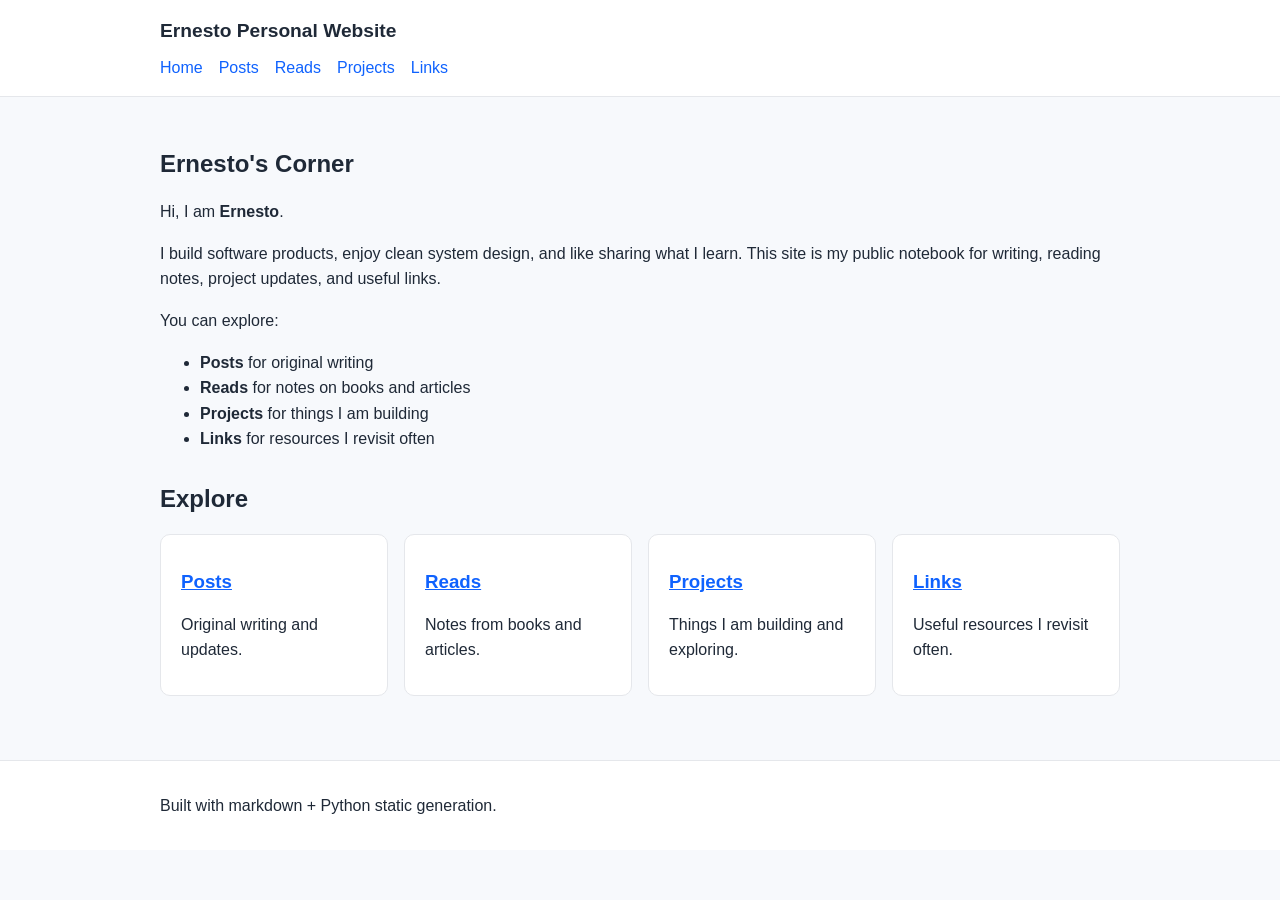
==== docs/index.html @ 76aa3886 "Add initial pages build and change destination" ====
<!DOCTYPE html>
<html lang="en">
  <head>
    <meta charset="utf-8">
    <meta name="viewport" content="width=device-width, initial-scale=1">
    <title>Ernesto&#39;s Corner | Ernesto Personal Website</title>
    <link rel="stylesheet" href="/assets/style.css">
  </head>
  <body>
    <header class="site-header">
      <div class="container">
        <a class="site-title" href="/">Ernesto Personal Website</a>
        <nav aria-label="Main navigation">
          <ul class="nav-list">
            <li>
              <a href="/" aria-current="page">Home</a>
            </li>
            <li>
              <a href="/posts/" >Posts</a>
            </li>
            <li>
              <a href="/reads/" >Reads</a>
            </li>
            <li>
              <a href="/projects/" >Projects</a>
            </li>
            <li>
              <a href="/links/" >Links</a>
            </li>
          </ul>
        </nav>
      </div>
    </header>

    <main class="container">
<section class="home-intro">
  <h1>Ernesto&#39;s Corner</h1>
  <div class="prose"><p>Hi, I am <strong>Ernesto</strong>.</p>
<p>I build software products, enjoy clean system design, and like sharing what I learn.
This site is my public notebook for writing, reading notes, project updates, and useful links.</p>
<p>You can explore:</p>
<ul>
<li><strong>Posts</strong> for original writing</li>
<li><strong>Reads</strong> for notes on books and articles</li>
<li><strong>Projects</strong> for things I am building</li>
<li><strong>Links</strong> for resources I revisit often</li>
</ul></div>
</section>

<section>
  <h2>Explore</h2>
  <div class="card-grid">
    <article class="card">
      <h3><a href="/posts/">Posts</a></h3>
      <p>Original writing and updates.</p>
    </article>
    <article class="card">
      <h3><a href="/reads/">Reads</a></h3>
      <p>Notes from books and articles.</p>
    </article>
    <article class="card">
      <h3><a href="/projects/">Projects</a></h3>
      <p>Things I am building and exploring.</p>
    </article>
    <article class="card">
      <h3><a href="/links/">Links</a></h3>
      <p>Useful resources I revisit often.</p>
    </article>
  </div>
</section>
    </main>

    <footer class="site-footer">
      <div class="container">
        <p>Built with markdown + Python static generation.</p>
      </div>
    </footer>
  </body>
</html>
---- assets/style.css ----
:root {
  --bg: #f7f9fc;
  --surface: #ffffff;
  --text: #1f2937;
  --muted: #6b7280;
  --accent: #0f62fe;
  --border: #e5e7eb;
}

* {
  box-sizing: border-box;
}

body {
  margin: 0;
  font-family: Inter, -apple-system, BlinkMacSystemFont, "Segoe UI", Roboto, sans-serif;
  line-height: 1.6;
  background: var(--bg);
  color: var(--text);
}

a {
  color: var(--accent);
}

.container {
  width: min(960px, calc(100% - 2rem));
  margin: 0 auto;
}

.site-header,
.site-footer {
  background: var(--surface);
  border-bottom: 1px solid var(--border);
}

.site-footer {
  border-top: 1px solid var(--border);
  border-bottom: 0;
  margin-top: 3rem;
}

.site-header .container,
.site-footer .container {
  padding: 1rem 0;
}

.site-title {
  font-size: 1.2rem;
  font-weight: 700;
  text-decoration: none;
  color: inherit;
}

.nav-list {
  margin: 0.5rem 0 0;
  padding: 0;
  display: flex;
  gap: 1rem;
  list-style: none;
  flex-wrap: wrap;
}

.nav-list a {
  text-decoration: none;
}

main.container {
  padding: 2rem 0 1rem;
}

h1,
h2,
h3 {
  line-height: 1.25;
}

.prose p,
.prose ul,
.prose ol {
  margin-top: 0;
  margin-bottom: 1rem;
}

.home-intro {
  margin-bottom: 2rem;
}

.card-grid {
  display: grid;
  grid-template-columns: repeat(auto-fit, minmax(220px, 1fr));
  gap: 1rem;
}

.card,
.post-card {
  background: var(--surface);
  border: 1px solid var(--border);
  border-radius: 10px;
  padding: 1rem 1.25rem;
}

.post-card {
  margin-bottom: 1.25rem;
}

.meta {
  color: var(--muted);
  margin-top: -0.5rem;
}

.summary {
  margin-bottom: 0.75rem;
}

.tag-list {
  margin: 1rem 0 0;
  padding: 0;
  list-style: none;
  display: flex;
  gap: 0.5rem;
  flex-wrap: wrap;
}

.tag-list li {
  background: #eef2ff;
  color: #3730a3;
  border-radius: 999px;
  padding: 0.15rem 0.6rem;
  font-size: 0.85rem;
}

.section-description {
  color: var(--muted);
  margin-top: -0.25rem;
}
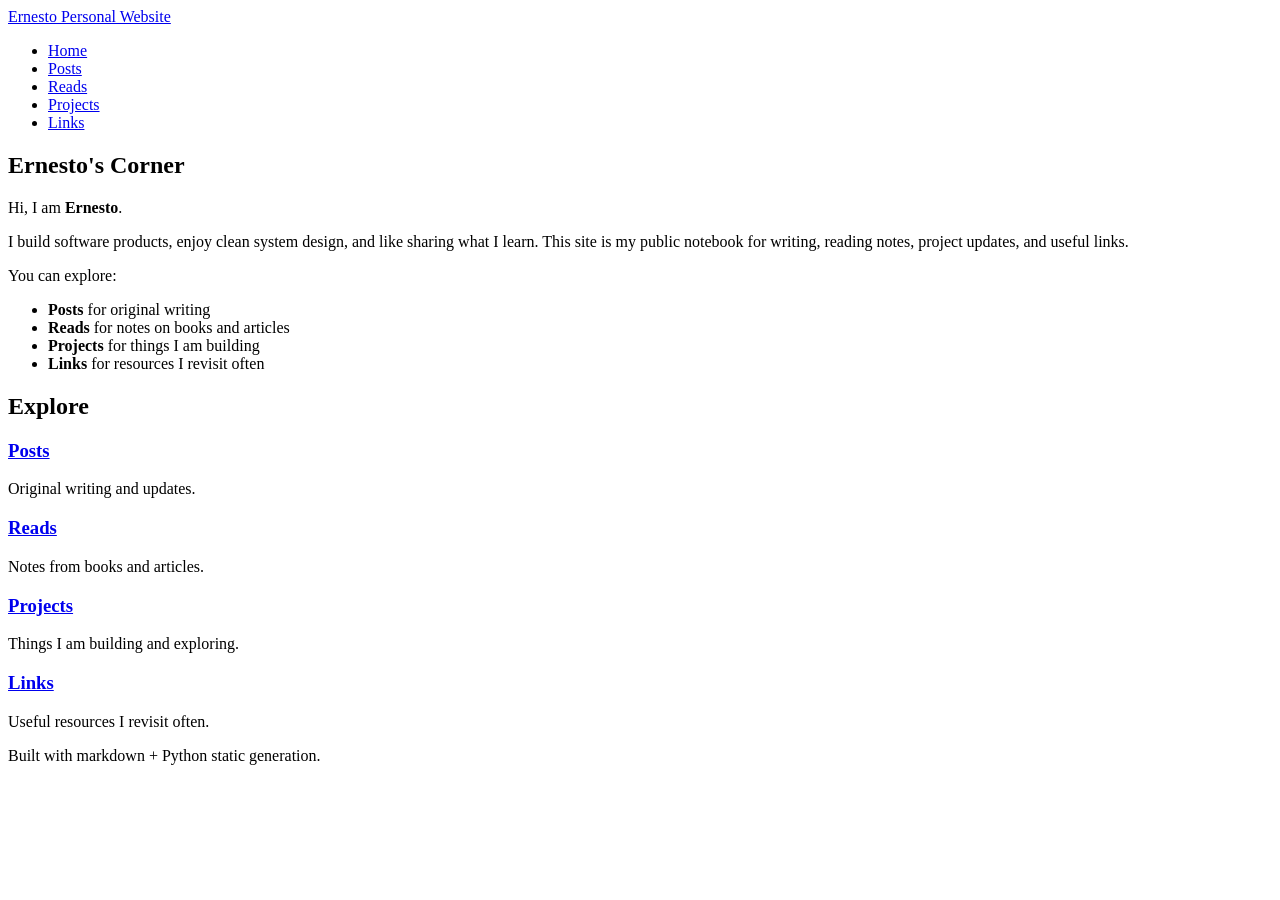
==== commit 851463b6: "fix absolute links" ====
--- a/docs/index.html
+++ b/docs/index.html
@@ -4,28 +4,28 @@
     <meta charset="utf-8">
     <meta name="viewport" content="width=device-width, initial-scale=1">
     <title>Ernesto&#39;s Corner | Ernesto Personal Website</title>
-    <link rel="stylesheet" href="/assets/style.css">
+    <link rel="stylesheet" href="/personalsitev2/assets/style.css">
   </head>
   <body>
     <header class="site-header">
       <div class="container">
-        <a class="site-title" href="/">Ernesto Personal Website</a>
+        <a class="site-title" href="/personalsitev2/">Ernesto Personal Website</a>
         <nav aria-label="Main navigation">
           <ul class="nav-list">
             <li>
-              <a href="/" aria-current="page">Home</a>
+              <a href="/personalsitev2/" aria-current="page">Home</a>
             </li>
             <li>
-              <a href="/posts/" >Posts</a>
+              <a href="/personalsitev2/posts/" >Posts</a>
             </li>
             <li>
-              <a href="/reads/" >Reads</a>
+              <a href="/personalsitev2/reads/" >Reads</a>
             </li>
             <li>
-              <a href="/projects/" >Projects</a>
+              <a href="/personalsitev2/projects/" >Projects</a>
             </li>
             <li>
-              <a href="/links/" >Links</a>
+              <a href="/personalsitev2/links/" >Links</a>
             </li>
           </ul>
         </nav>
@@ -51,19 +51,19 @@
   <h2>Explore</h2>
   <div class="card-grid">
     <article class="card">
-      <h3><a href="/posts/">Posts</a></h3>
+      <h3><a href="/personalsitev2/posts/">Posts</a></h3>
       <p>Original writing and updates.</p>
     </article>
     <article class="card">
-      <h3><a href="/reads/">Reads</a></h3>
+      <h3><a href="/personalsitev2/reads/">Reads</a></h3>
       <p>Notes from books and articles.</p>
     </article>
     <article class="card">
-      <h3><a href="/projects/">Projects</a></h3>
+      <h3><a href="/personalsitev2/projects/">Projects</a></h3>
       <p>Things I am building and exploring.</p>
     </article>
     <article class="card">
-      <h3><a href="/links/">Links</a></h3>
+      <h3><a href="/personalsitev2/links/">Links</a></h3>
       <p>Useful resources I revisit often.</p>
     </article>
   </div>
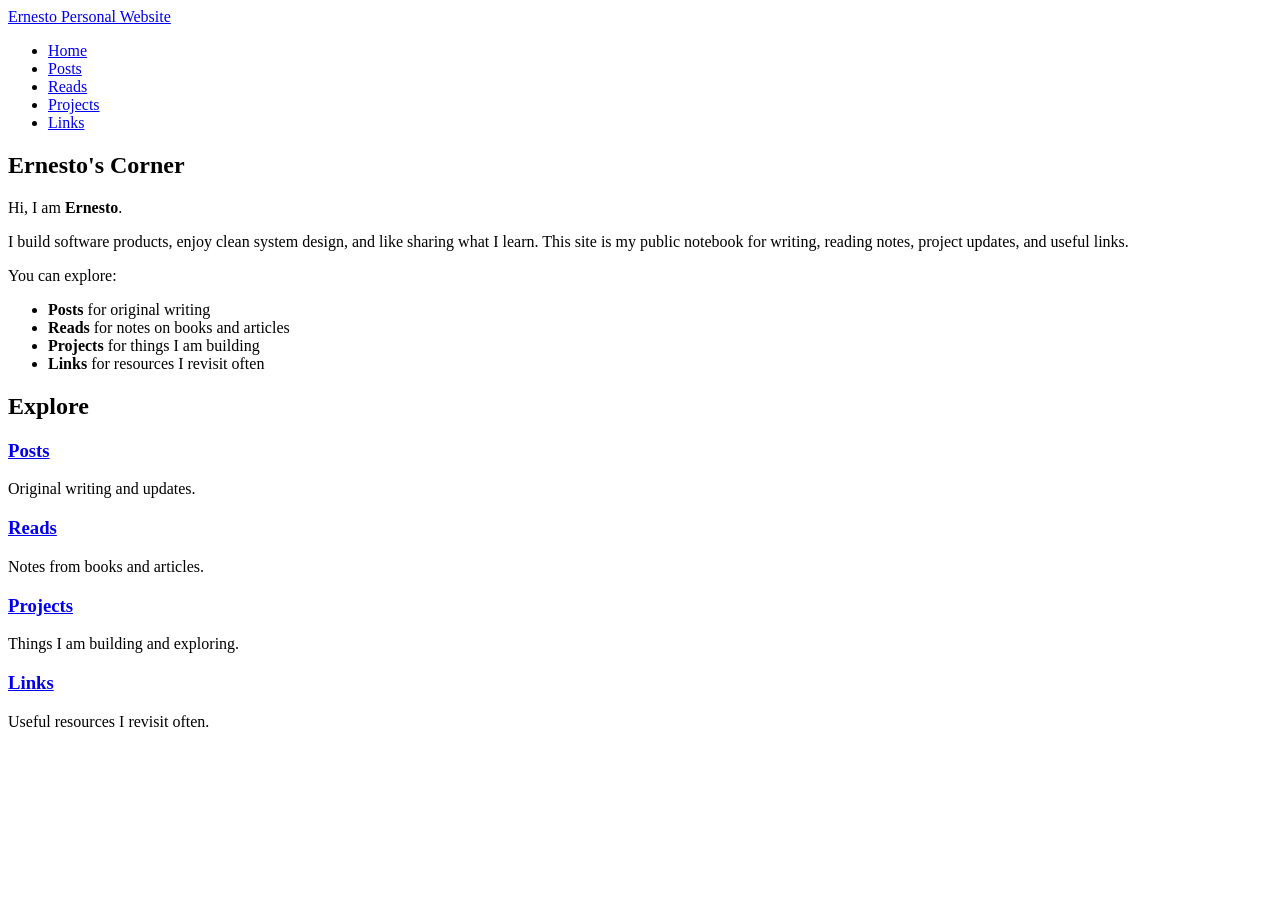
==== commit 911a09d9: "Get rid of footer" ====
--- a/docs/index.html
+++ b/docs/index.html
@@ -70,10 +70,5 @@
 </section>
     </main>
 
-    <footer class="site-footer">
-      <div class="container">
-        <p>Built with markdown + Python static generation.</p>
-      </div>
-    </footer>
   </body>
 </html>
